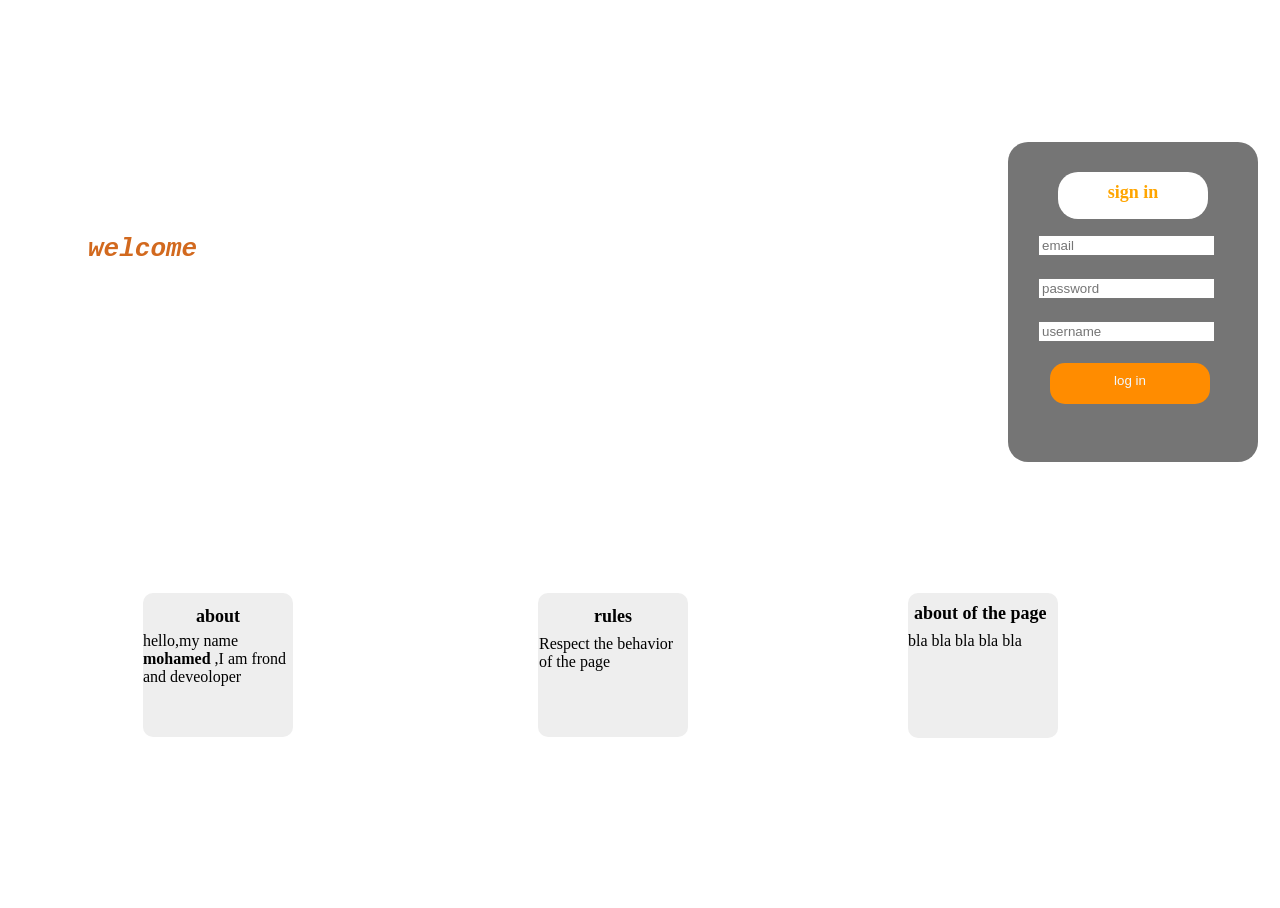
==== index.html @ a856466a "added files" ====
<!DOCTYPE html>
<html>

<head>
    <title>elharery</title>
    <meta charset="UTF-8">
    <meta name="describtion" content="This Is Description For My First Page">
    <meta name="author" content="elharery">
    <meta name="copyright" content="">
    <link rel="stylesheet" href="one.css">

    <!-- <link rel="preconnect" href="https://fonts.googleapis.com">
        <link rel="preconnect" href="https://fonts.gstatic.com" crossorigin>
        <link href="https://fonts.googleapis.com/css2?family=Comfortaa:wght@300&display=swap" rel="stylesheet">
    font-family: 'Comfortaa', cursive; -->

    

</head>

<body>
    <!-- div one -->
    <div class="div-one">
        <ul>
            <li><a class="active" href="#">Home</a></li>
            <li><a href="#news">News</a></li>
            <li><a href="#contact">Contact</a></li>
            <li><a href="#about">About</a></li>
        </ul>

        <article class="artical-one-for-div-one">welcome</article>
        <br>
            <article class="artical-two-for-div-one">You are welcome to my site</artical>
        <br>
        <br>
            <form class="form0ne">
                <article class="artical-three-for-div-one">sign in</article>
            <input type="email" placeholder="email" required name="email">
                <br>
                <br>
            <input type="password" placeholder="password" required name="password">
                <br>
                <br>
            <input type="user name" placeholder="username" required name="username">
                <br>
                <br>
            <button class="button-one-for-div-one">log in</button>
                <br>
                <br>

            </form>
        <div class="footer"><footer>tell me</footer></div>
    </div>
    <!-- end div one -->
    <!-- div two -->
    <div class="div-two">
        <div  class="container-div-two-1">
            <p class="pargraph-one-for-div-two">about</p> 
            <p class="pargraph-two-for-div-two">
                hello,my name 
                <span class="span-one-for-div-two"> mohamed</span>
                ,I am frond and deveoloper
            </p>
        </div>

        <div class="container-div-two-2">
            <p class="pargraph-three-for-div-two">rules</p>
            <article class="artical-one-for-div-two">Respect the behavior of the page</article>
        </div>
        <div class="container-div-two-3">
            <p class="pargraph-four-for-div-two">about of the page</p>
            <article class="artical-two-for-div-two">bla bla bla bla bla</article>
        </div>
    </div>
    <!-- end div two -->
</body>

</html>
---- one.css ----
/* -------------------------div one------------------------- */
    .div-one {
        
        height: 500px;
        background-image: url('my pic.jpg');
        background-repeat: no-repeat;
        background-size: cover;
        border-radius: 10px;
        
    }
    ul {
        list-style-type: none;
        margin: 0;
        padding-left: 500px;
        overflow: hidden;


    }

    li {
        float: left;
    }

    li a {
        display: block;
        color: white;
        text-align: center;
        padding: 14px 16px;
        text-decoration: none;

    }

    li a:hover {
        background-color: orange;
        border-radius: 15px;
        transition-duration: 0.5s;
        
        

    }

    .artical-one-for-div-one {
        color: chocolate;
        padding-left: 80px;
        padding-top: 180px;
        font-size: xx-large;
        font-weight: bolder;
        font-style: italic;
        font-family: monospace;
        
    }

    .artical-two-for-div-one {
        color: white;
        padding-left: 50px;
        font-size: large;
        font-weight: bolder;
    }

    .artical-three-for-div-one {
        /* padding-left: 10px; */
        padding-top: 10px;
        padding-bottom: 16px;
        background-color: white;
        /* margin-left: 47px; */
        /* margin-right: 69px; */
        margin: 0 auto;
        width: 150px;
        margin-bottom: 15px;
        border-radius: 20px;
        text-align: center;
        color: orange;
    }

    .button-one-for-div-one {
        border: none;
        background: border-box;
        color: aliceblue;
        text-align: center;
        margin: 0 auto;
        width: 160px;
        background: darkorange;
        border-radius: 15px;
        padding-top: 10px;
        margin-left: 12px;
        padding-bottom: 16px;
        cursor: pointer;

    }
    
    .form0ne {
        background-color: #0000008a;
        width: 190px;
        height: 260px;
        padding: 30px;
        border-radius: 20px;
        margin-left: 950px;
        margin-top: -182px;
    }
    /* ----------------end div one------------------------ */
    /*----------------------- div-two --------------------*/
    .container-div-two-1{
    
        text-align: center;
            /* margin-top: 500px; */
            background-color: #eee;
            width: 150px;
            margin-top: 85px;
            position: relative;
            left: 135px;
            height: 129px;
            border-radius: 10px;
            padding-top: 15px;
            cursor: pointer;
    }
    .container-div-two-1:hover{
        background-color: orange;
        transition-duration: 0.5s;
    }
.pargraph-one-for-div-two{
        position: relative;
        top: -20px;
            font-size: large;
                font-weight: bold;
}
.pargraph-two-for-div-two{
        position: relative;
        top: -33px;
        text-align: left;
}
.span-one-for-div-two{
    font-weight: bold;
}

    .container-div-two-2{
    /* background-color: #eee;
        text-align: center;
        width: 150px;
        margin-left: 400px;
        margin-top: -161px;
        height: 129px;
        border-radius: 10px; */
        
text-align: center;
    /* margin-top: 500px; */
    background-color: #eee;
    width: 150px;
    margin-top: 85px;
    position: relative;
    left: 300px;
    height: 129px;
    border-radius: 10px ;
    padding-top: 15px;
    cursor: pointer;
    margin-left: 230px;
    margin-top: -144px;
    }
    .container-div-two-2:hover{
        background-color: orange;
        transition-duration: 0.5s;
}
    .pargraph-three-for-div-two{
        position: relative;
        top: -20px;
        font-size: large;
            font-weight: bold;
            
    }
    .artical-one-for-div-two{
        position: relative;
        top: -30px;
        left: 1px;
        text-align: left;
    }

    .container-div-two-3{
        /* container 3 */
border-radius: 10px;
    background-color: #eee;
    width: 150px;
    position: relative;
    left: 900px;
    top: -162px;
    height: 145px;
    cursor: pointer;
    }
    .container-div-two-3:hover{
        background-color: orange;
        transition-duration: 0.5s;
    }
    .pargraph-four-for-div-two{
        position: relative;
            top: 10px;
            left: 6px;
            font-size: large;
            font-weight: bold;
    }
    .artical-two-for-div-two{

    }
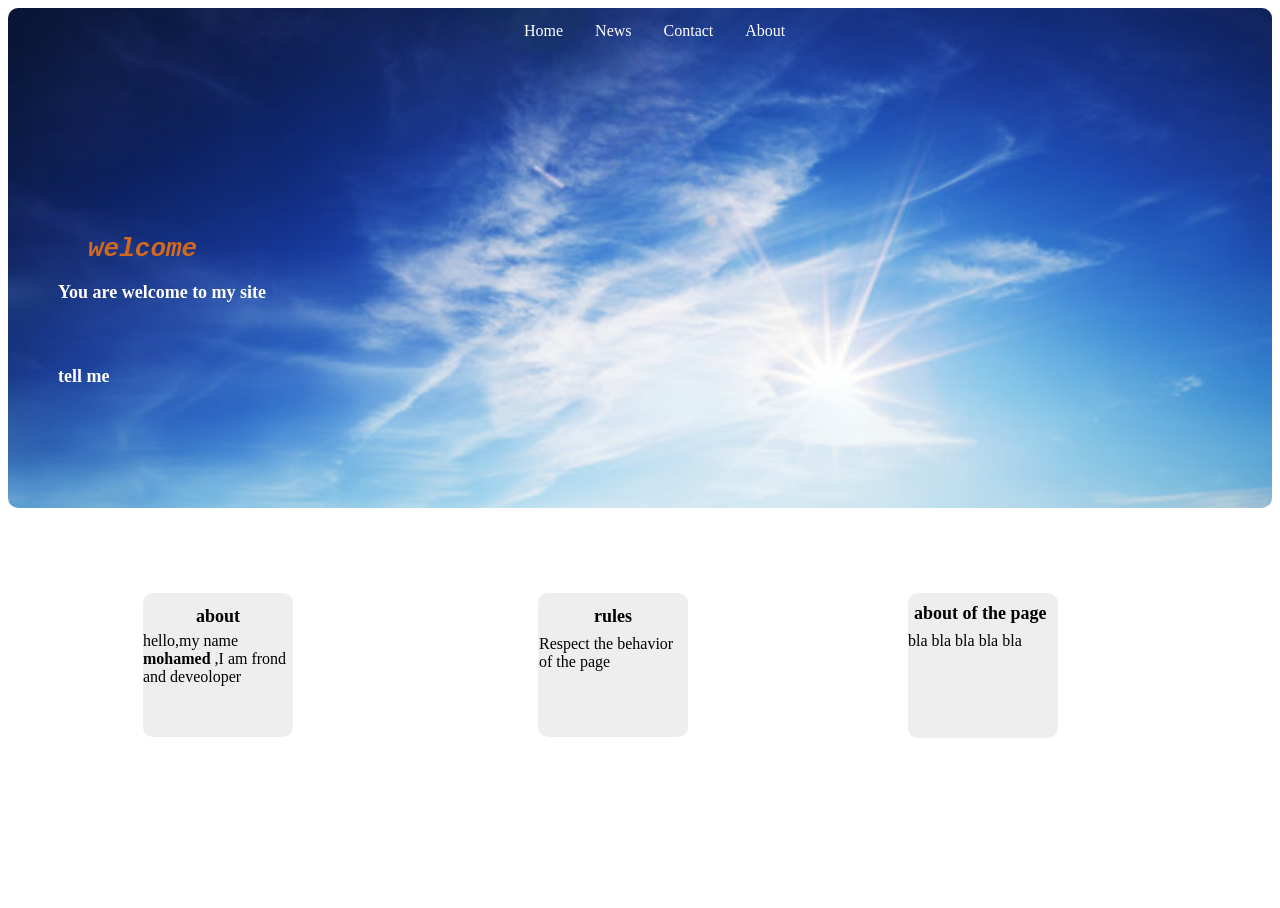
==== commit 01090d3a: "new" ====
--- a/index.html
+++ b/index.html
@@ -33,7 +33,7 @@
             <article class="artical-two-for-div-one">You are welcome to my site</artical>
         <br>
         <br>
-            <form class="form0ne">
+            <!-- <form class="form0ne">
                 <article class="artical-three-for-div-one">sign in</article>
             <input type="email" placeholder="email" required name="email">
                 <br>
@@ -44,7 +44,7 @@
             <input type="user name" placeholder="username" required name="username">
                 <br>
                 <br>
-            <button class="button-one-for-div-one">log in</button>
+            <button class="button-one-for-div-one">log in</button> -->
                 <br>
                 <br>
 
--- a/one.css
+++ b/one.css
@@ -4,7 +4,8 @@
     .div-one {
         
         height: 500px;
-        background-image: url('my pic.jpg');
+        background-image: url(my\ pic.jpg);
+        
         background-repeat: no-repeat;
         background-size: cover;
         border-radius: 10px;
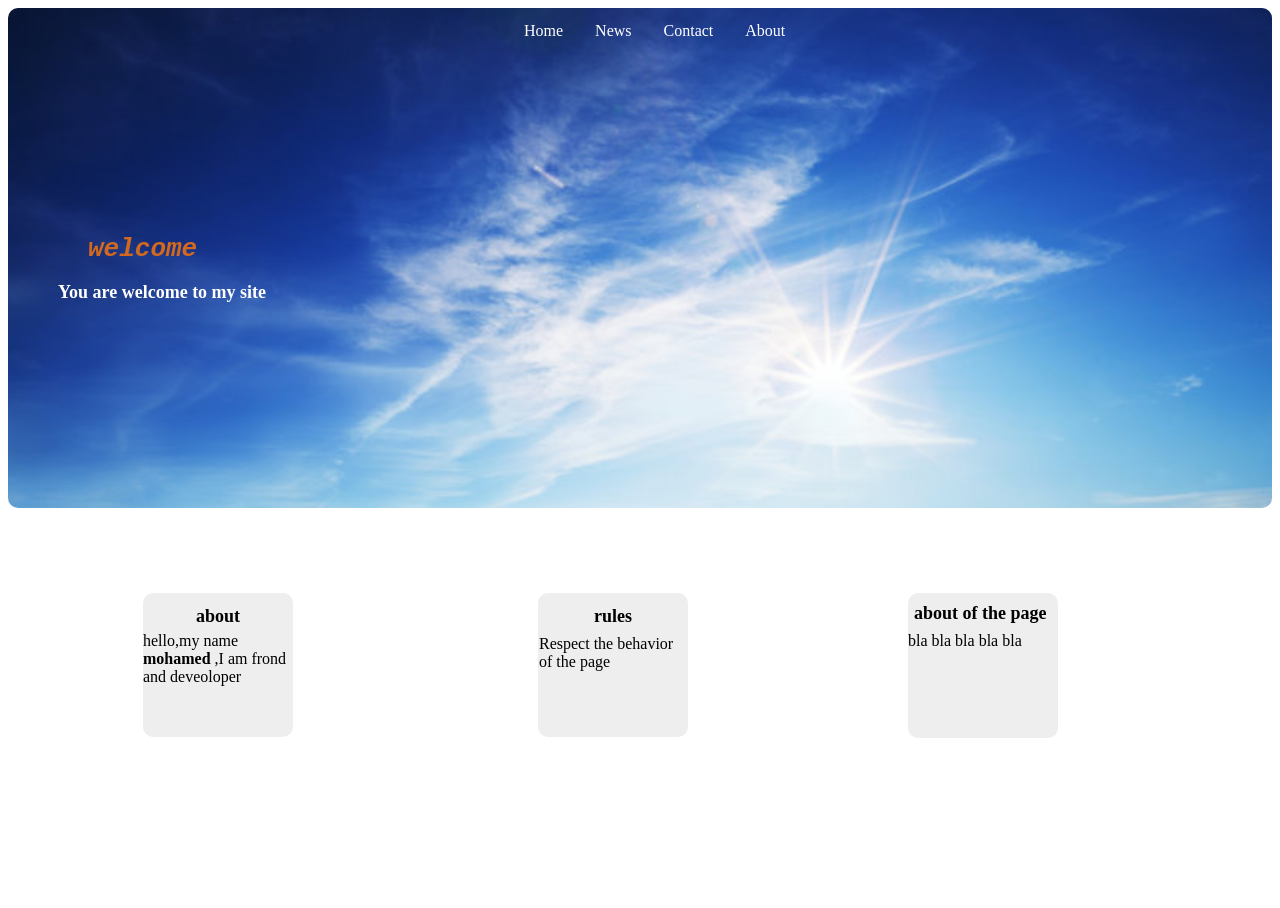
==== commit f6a1b468: "new" ====
--- a/index.html
+++ b/index.html
@@ -49,7 +49,7 @@
                 <br>
 
             </form>
-        <div class="footer"><footer>tell me</footer></div>
+        <!-- <div class="footer"><footer>tell me</footer></div> -->
     </div>
     <!-- end div one -->
     <!-- div two -->
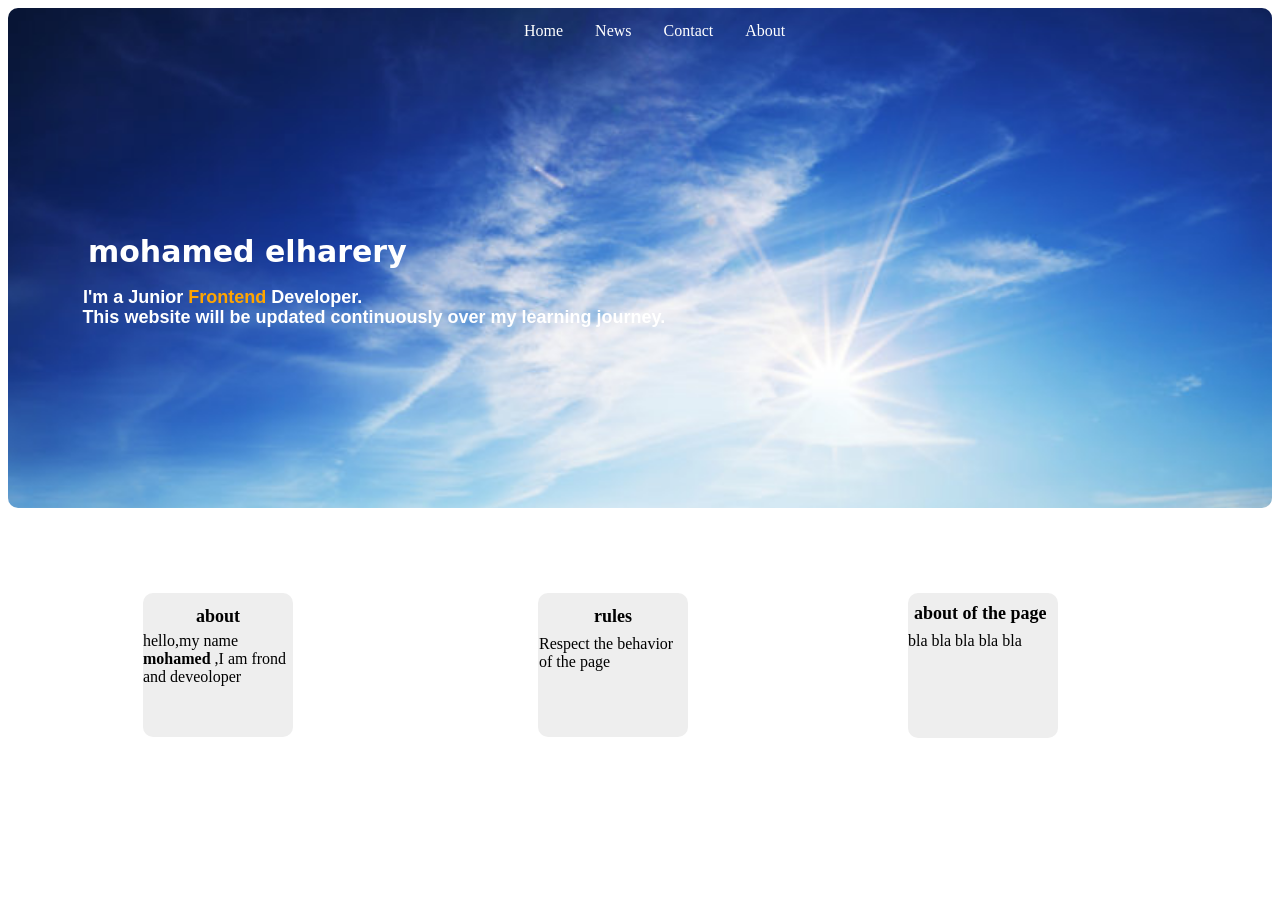
==== commit 6a820f90: "new" ====
--- a/index.html
+++ b/index.html
@@ -28,9 +28,11 @@
             <li><a href="#about">About</a></li>
         </ul>
 
-        <article class="artical-one-for-div-one">welcome</article>
+        <article class="artical-one-for-div-one">mohamed elharery</article>
         <br>
-            <article class="artical-two-for-div-one">You are welcome to my site</artical>
+                        <article class="artical-two-for-div-one">I'm a Junior <span class="span-two-for-div-one">Frontend</span> Developer.
+                            <span class="span-one-for-div-one">This website will be updated continuously over my learning journey.</span>
+                            </artical>
         <br>
         <br>
             <!-- <form class="form0ne">
--- a/one.css
+++ b/one.css
@@ -43,21 +43,32 @@
     }
 
     .artical-one-for-div-one {
-        color: chocolate;
-        padding-left: 80px;
-        padding-top: 180px;
-        font-size: xx-large;
-        font-weight: bolder;
-        font-style: italic;
-        font-family: monospace;
-        
-    }
+color: white;
+    padding-left: 80px;
+    padding-top: 180px;
+    font-size: 30px;
+    font-weight: bolder;
+    font-family: system-ui;
+        
+    }
+    .artical-one-for-div-one:hover{
+        color: orange;
+    }
+    .span-one-for-div-one{
+                position: relative;
+                    top: 20px;
+                    left: -285px;
+    }
+                .span-two-for-div-one {
+                    color: orange;
+                }
 
     .artical-two-for-div-one {
         color: white;
-        padding-left: 50px;
+        padding-left: 75px;
         font-size: large;
         font-weight: bolder;
+        font-family: sans-serif;
     }
 
     .artical-three-for-div-one {
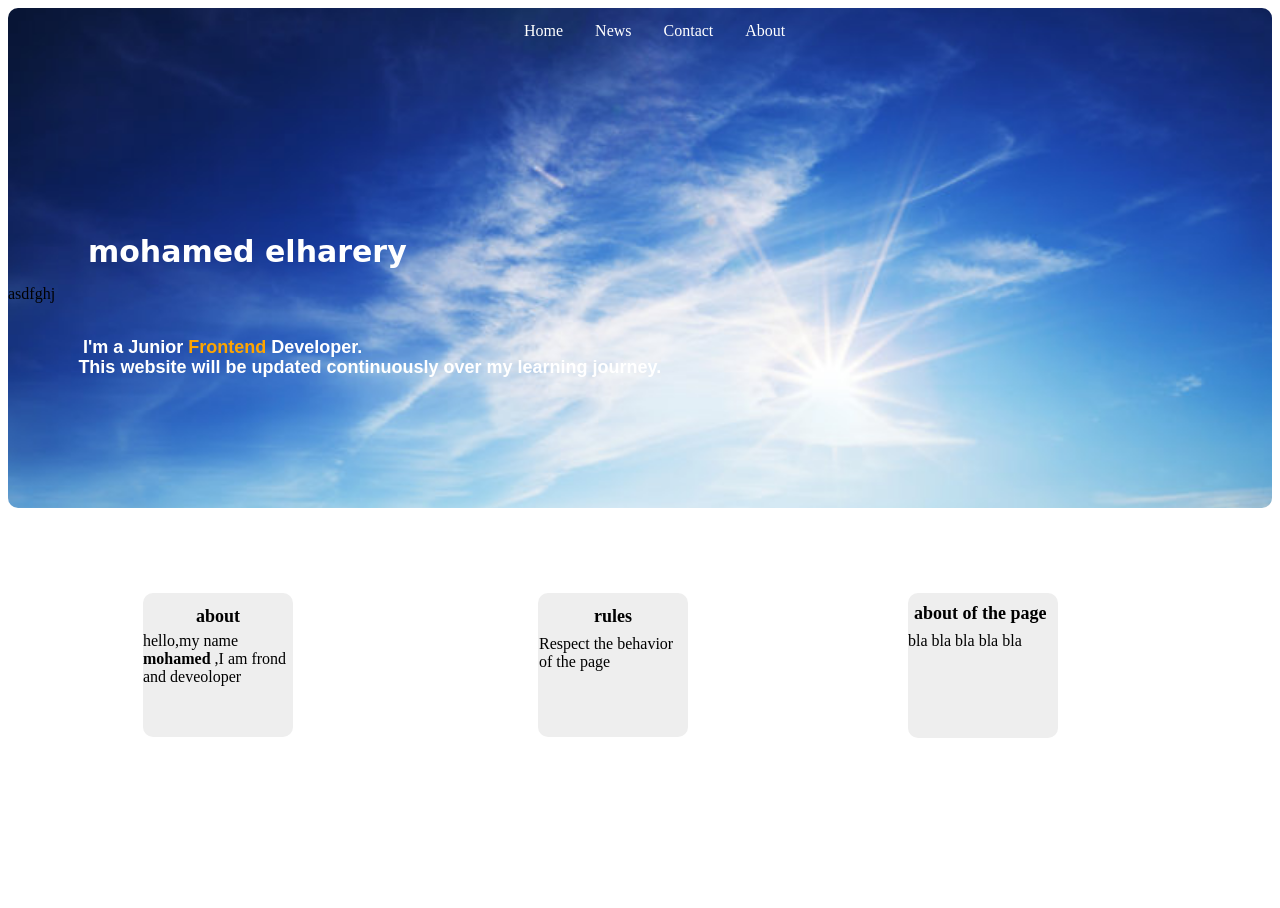
==== commit 624d511f: "added file two" ====
--- a/index.html
+++ b/index.html
@@ -29,6 +29,7 @@
         </ul>
 
         <article class="artical-one-for-div-one">mohamed elharery</article>
+        <p>asdfghj</p>
         <br>
                         <article class="artical-two-for-div-one">I'm a Junior <span class="span-two-for-div-one">Frontend</span> Developer.
                             <span class="span-one-for-div-one">This website will be updated continuously over my learning journey.</span>
--- a/one.css
+++ b/one.css
@@ -51,14 +51,15 @@
     font-family: system-ui;
         
     }
-    .artical-one-for-div-one:hover{
+    .span-one-for-div-one:hover{
         color: orange;
-    }
-    .span-one-for-div-one{
-                position: relative;
-                    top: 20px;
-                    left: -285px;
-    }
+        transition-duration: 0.3s;
+    }
+.span-one-for-div-one{
+    position: relative;
+    top: 20px;
+    left: -289px;
+}
                 .span-two-for-div-one {
                     color: orange;
                 }
@@ -209,10 +210,8 @@
             font-size: large;
             font-weight: bold;
     }
-    .artical-two-for-div-two{
-
-    }
-
-
-
-
+
+
+
+
+
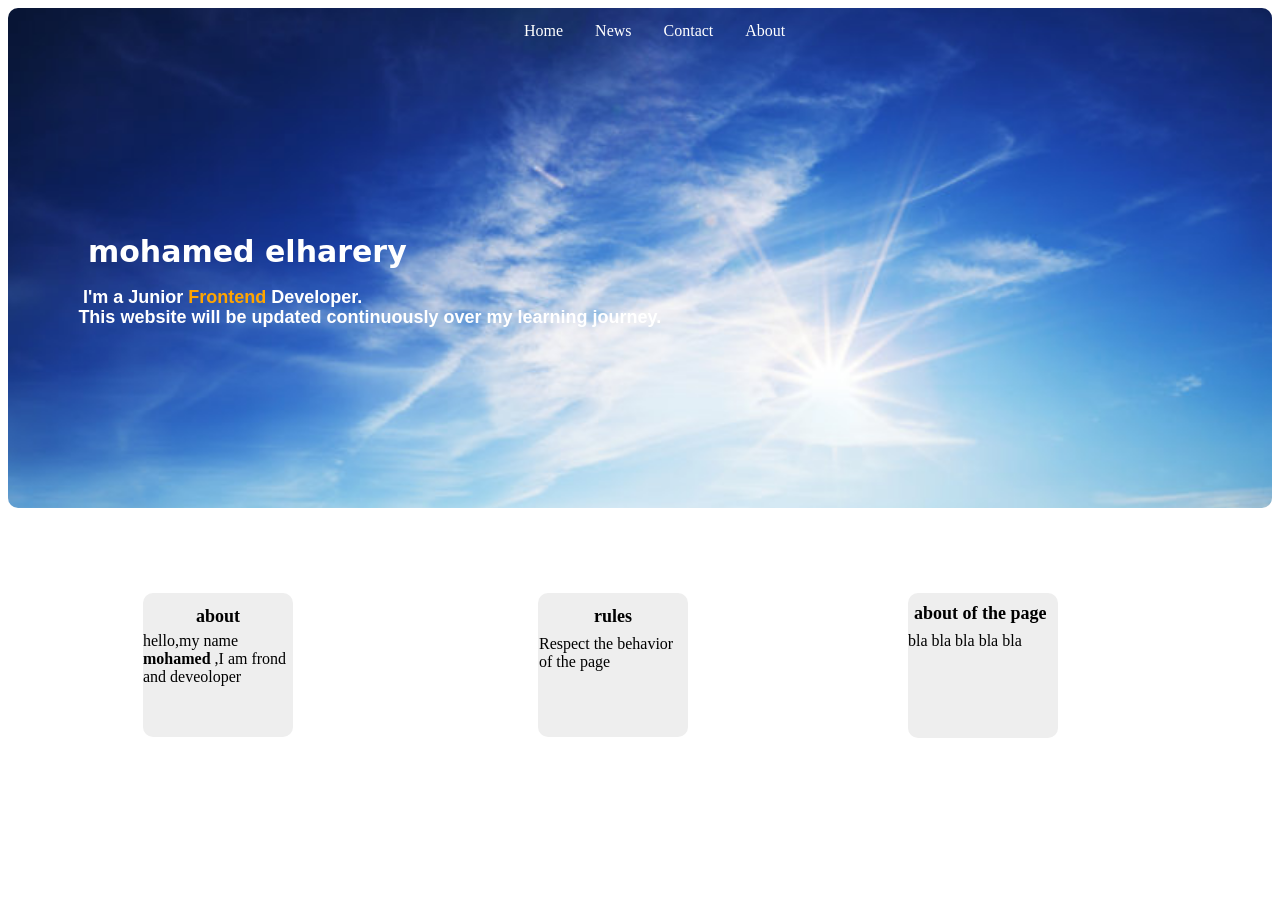
==== commit 7dd9e88e: "text new" ====
--- a/index.html
+++ b/index.html
@@ -29,7 +29,7 @@
         </ul>
 
         <article class="artical-one-for-div-one">mohamed elharery</article>
-        <p>asdfghj</p>
+        
         <br>
                         <article class="artical-two-for-div-one">I'm a Junior <span class="span-two-for-div-one">Frontend</span> Developer.
                             <span class="span-one-for-div-one">This website will be updated continuously over my learning journey.</span>
--- a/one.css
+++ b/one.css
@@ -51,10 +51,10 @@
     font-family: system-ui;
         
     }
-    .span-one-for-div-one:hover{
+    .artical-one-for-div-one:hover{
         color: orange;
-        transition-duration: 0.3s;
-    }
+    }
+
 .span-one-for-div-one{
     position: relative;
     top: 20px;
